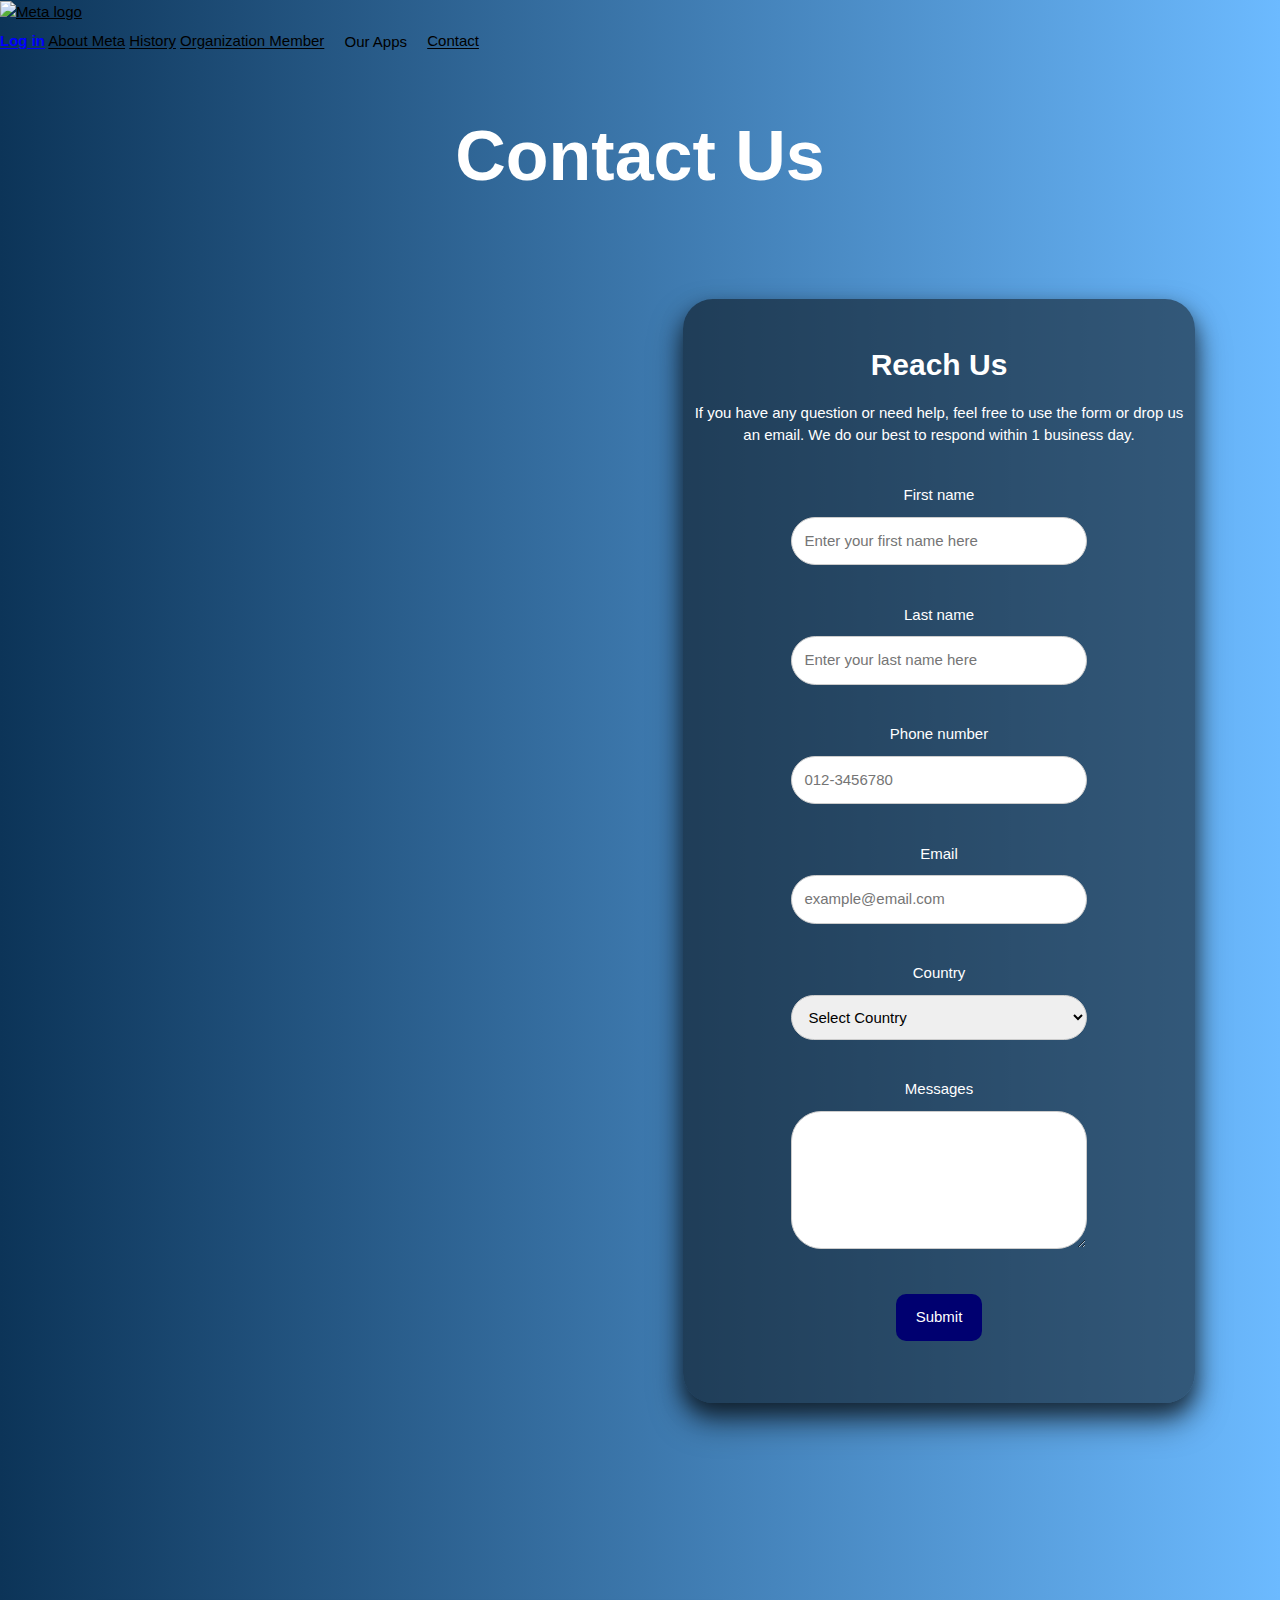
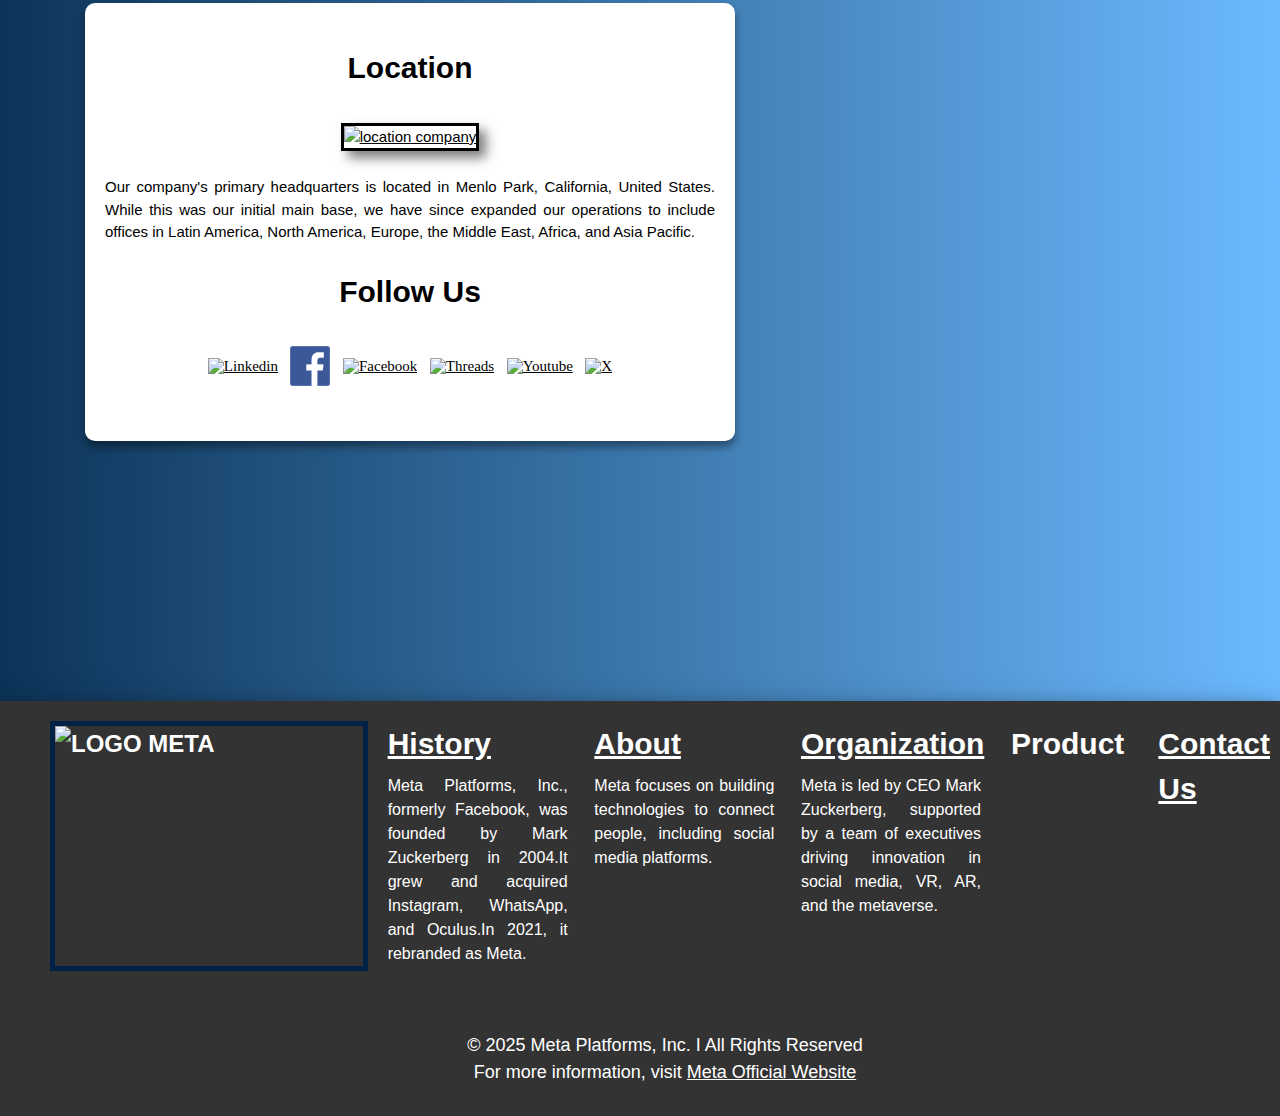
==== Contact.html @ 307b1112 "Add files via upload" ====
<!DOCTYPE html>
<html>
<head>
<meta name="viewport" content="width=device-width, initial-scale=1">
<link rel="stylesheet" href="https://cdnjs.cloudflare.com/ajax/libs/font-awesome/4.7.0/css/font-awesome.min.css">
<link rel="stylesheet" href="https://www.w3schools.com/w3css/4/w3.css">
<link rel="stylesheet" href="navigation.css">
<link rel="stylesheet" href="footer.css">


<style>
body {
    background-image: linear-gradient(to right, #0c3458 , #6cbaff);
    font-family: Arial, Helvetica, sans-serif;
    justify-content: center; 
    align-items: center;
    min-height: 150vh; 
}

* {

  box-sizing: border-box;
}

/* Style inputs */
input[type=text], select, textarea, input[type=email], input[type=tel]{
  width: 60%;
  padding: 12px;
  border: 1px solid #ccc;
  margin-top: 10px;
  margin-bottom: 16px;
  resize: vertical;
  float: center;

}

input[type=submit] {
  background-color: #04AA6D;
  color: white;
  padding: 12px 20px;
  border: none;
  cursor: pointer;
  align-items: center;
  float: center;

}

input[type=submit]:hover {
  background-color: #45a049;
}

.header-text {
      font-size: 70px;
      font-weight: bold;
      color: white;
      text-align: center;
      margin-bottom: 50px;
      margin-top: 20px;

}

.container {
  border-radius: 30px;
  background-color: black;
  padding: 10px;
  width: 40%;
  float: right;
  margin-right: 85px;
  margin-bottom: 160px;
  margin-top: 40px;
  background-color: rgb(0 0 0 / 0.5);
  color: #fff;
  text-align: center;
  box-shadow: 0 10px 20px 0 rgba(0, 0, 0, 0.50), 0 18px 32px 0 rgba(0, 0, 0, 0.50);
}

.contact-form {
      display: inline-block;
      float: left;
      margin-left: 85px;
      margin-bottom: 160px;
      margin-top: 40px;
      vertical-align: top;
      max-width: 650px;
      background-color: white;
      border-radius: 10px;
      padding: 10px;
      width: 75%;
      box-shadow: 0 6px 9px rgba(0, 0, 0, 0.4); 
      text-align: center;
      padding: 10px;

}

.subButton {
    background-color: #000070; 
    color: white;
    font-size: 15px;
    padding: 12px 20px;
    border: none;
    cursor: pointer;
    border-radius: 10px;

}

.fa {
  text-align: center; 
}

.fa:hover {
    opacity: 0.7;
}

.fa-linkedin {
  background: #3B5998;
  color: white;
}


.fa-facebook {
  background: #3B5998;
  color: white;
}

.fa-instagram {
  background: #125688;
  color: white;
}

.fa-threads {
  background: #3B5998;
  color: white;
}

.fa-youtube {
  background: #125688;
  color: white;
}

.fa-x {
  background: #3B5998;
  color: white;
}

/* Create two columns that float next to eachother */
.column {
  float: left;
  width: 40%;
  margin: 6px;
  padding: 20px;
  text-align: center;
}

/* Clear floats after the columns */
.row:after {
  content: "";
  display: table;
  clear: both;
  width: 70%;
  margin: 6px;
  padding: 20px;
  text-align: center;

  }

main { 
    flex: 1;
}

footer {
  padding: 20px;
  text-align: center;
  color: white;
  box-shadow: 0 10px 20px 0 rgba(0, 0, 0, 0.50), 0 18px 32px 0 rgba(0, 0, 0, 0.50);
  display: inline-block;
  margin-top: 100px;
  

}

@media only screen and (max-width:800px) {
  /* For tablets: */
  .main {
    width: 80%;
    padding: 0;
  }
  .right {
    width: 100%;
  }
}
@media only screen and (max-width:500px) {
  /* For mobile phones: */
  .menu, .main, .right {
    width: 100%;
  }
}	

</style>
</head>
<body>

	<link rel="stylesheet" href="navigation.css">

<div class="header">
    <a href="metanew.html" class="logo"><img src="META LOGO.PNG" alt="Meta logo" class="logo-navbar"></a>
    <div class="header-right">
	<a href="index.html" class="button" style="color:blue"><b>Log in</b></a>
        <a href="metanew.html">About Meta</a>
        <a href="history.html">History</a>
        <a href="organizationMETA.html">Organization Member</a>

        <div class="w3-dropdown-hover">
          <button class="w3-button">Our Apps</button>
          <div class="w3-dropdown-content w3-bar-block w3-card-4">
            <a href="appinsta.html" class="w3-bar-item w3-button">Instagram</a>
            <a href="FACEBOOK APP.html" class="w3-bar-item w3-button">Facebook</a>
            <a href="whatsapplatest.html" class="w3-bar-item w3-button">WhatsApp</a>
          </div>
        </div>


        <a href="Contact.html">Contact</a>
    </div>
  </div>
<br>
 <h1 class="header-text">Contact Us</h1>


<div class="main">
<div class="container" style="color:white";>
  <div style="text-align: center";><br>
    <h2><b>Reach Us</b></h2>
    <p>If you have any question or need help, feel free to use the form or drop us an email. We do our best to respond within 1 business day.</p>
  </div><br>

  <div class="row" style="color:white";>
	<form id="contactForm" <form action="https://formspree.io/f/mjkgwnvo" method="POST">

	First name<br>
	<input type="text" name="firstname" placeholder="Enter your first name here" style=" border-radius: 30px" required><br><br>

	Last name<br>
	<input type="text" name="lastname" placeholder="Enter your last name here" style=" border-radius: 30px" required><br><br>

	Phone number<br>
	<input type="tel" id="phone" name="phone" placeholder="012-3456780" style=" border-radius: 30px" required><br><br>
 	
	Email<br>
  	<input type="email" id="emails" name="emails" placeholder="example@email.com" style=" border-radius: 30px" multiple><br><br>
	
	Country<br>
		<select name="Select Country" style=" border-radius: 30px">
		<option value="select country">Select Country</option>
		<option value="united states">United States</option>
		<option value="canada">Canada</option>
		<option value="denmark">Denmark</option>
		<option value="spain">Spain</option>
		<option value="norway">Norway</option>
		<option value="united kingdom">United Kingdom</option>
		<option value="australia">Australia</option>
		<option value="japan">Japan</option>
		<option value="taiwan">Taiwan</option>
		<option value="indonesia">Indonesia</option>
		<option value="malaysia">Malaysia</option>
		</select><br><br>
	
	Messages<br>
		<textarea name="message" placeholder="Type here" rows="5" cols="20" style=" border-radius: 30px">
		</textarea><br><br>
		  
<button onclick="myFunction()" type="submit" value="Submit" class="subButton">Submit</button>

<script>
function myFunction() {
  alert("Are you sure to submit?");
}
</script>
      </form>
    </div>
  </div>
</div>


<div class="contact-form"><br>
<h2><b>Location</b></h2><br>
<a href="https://maps.app.goo.gl/gUjM3p1CTkJyUA1b7"><img src="Meta company.PNG" alt="location company" width="580" height="295" style="box-shadow: 7px 7px 12px rgba(0, 0, 0, 0.5); border:3px solid black"></a>

<p style="text-align: justify ; padding: 10px">Our company's primary headquarters is located in Menlo Park, California, United States.  While this was our initial main base, we have since expanded our operations to include offices in Latin America, North America, Europe, the Middle East, Africa, and Asia Pacific.</p>

<h2><b>Follow Us</b></h2><br>

<a href="https://www.linkedin.com/company/meta/" class="fa"><img src="linkedin.png" alt="Linkedin" style="width 40px;height:40px;"></a>

&nbsp;

<a href="https://www.facebook.com/LifeAtMeta/" class="fa"><img src="facebook.png" alt="Facebook" style="width 40px;height:40px;"></a>

&nbsp;

<a href="https://www.instagram.com/lifeatmeta/" class="fa"><img src="instagram.png" alt="Facebook" style="width 40px;height:40px;"></a>

&nbsp;

<a href="https://www.threads.net/@lifeatmeta" class="fa"><img src="threads.png" alt="Threads" style="width 40px;height:40px;"></a>

&nbsp;

<a href="https://www.youtube.com/meta" class="fa"><img src="youtube.png" alt="Youtube" style="width 40px;height:40px;"></a>

&nbsp;

<a href="https://x.com/Meta" class="fa"><img src="x.png" alt="X" style="width 40px;height:40px;"></a><br><br>

<br>

</div>

<link rel="stylesheet" href="footer.css">

<div class="main">
<footer>

<div style="display: flex; align-items: top; gap:10px">
    <img src="logo meta.jpg" alt="LOGO META" style="width:450px; height:250px; border: 5px solid #002147;">
    <p>
        <div>
    <a href="history.html" style="font-size: 30px; color: white;">History</a>
    <h6 style="margin-top: 8px; color: white; text-align:justify; width: 180px;">
        Meta Platforms, Inc., formerly Facebook, was founded by Mark Zuckerberg in 2004.It grew and acquired Instagram, WhatsApp, and Oculus.In 2021, it rebranded as Meta.
    </h6>  
</div>

&nbsp;

<div>
    <a href="metanew.html" style="font-size: 30px; color: white;">About</a>
    <h6 style="margin-top: 8px; color: white; text-align:justify; width: 180px;">
        Meta focuses on building technologies to connect people, including social media platforms.
    </h6>
</div>

&nbsp;
	<div>
    <a href="organizationMETA.html" style="font-size: 30px; color: white;">Organization</a>
    <h6 style="margin-top: 8px; color: white; text-align:justify; width: 180px;">
        Meta is led by CEO Mark Zuckerberg, supported by a team of executives driving innovation in social media, VR, AR, and the metaverse.
    </h6>
</div>

&nbsp;
	<div class="dropdown">
        <a href="#" onclick="toggleDropdown()" style="font-size: 30px; text-decoration: none; color: white">Product</a>

        <ul id="dropdown-list">
            <li><a href="appinsta.html" style="font-size: 10px; text-decoration: none; color: white;">Instagram</a></li>

            <li><a href="FACEBOOK APP.html" style="font-size: 10px; text-decoration: none; color: white;">Facebook</a></li>

            <li><a href="whatsapplatest.html" style="font-size: 10px; text-decoration: none; color: white;">WhatsApp</a></li>
        </ul>
        </div>

&nbsp;
&nbsp;

  	<div>
    <a href="Contact.html" style="font-size: 30px; color: white;">Contact Us</a>
	</div>
    </p>

</div>

<br>

<h5 style="text-align: center; margin-top: 20px;">© 2025 Meta Platforms, Inc. I All Rights Reserved <br>
      For more information, visit <a href="https://about.meta.com">Meta
      Official Website</h5>

</footer>
</div>
</div>


</body>
</html>
---- footer.css ----
<!DOCTYPE html>
<html lang="en">
<head>
    <meta charset="UTF-8">
    <meta name="viewport" content="width=device-width, initial-scale=1.0">
    <title>Image Grid Biodata Popup</title>
    <link rel="stylesheet" href="https://www.w3schools.com/w3css/4/w3.css">
    <link rel="stylesheet" href="navigation.css">
    <style>

body {

}

footer {
        background-color: #333;
        color: white;
        width: 100%;
        padding: 20px 0;
	padding-left: 50px;
        text-align: left;
        font-size: 24px;
        font-weight: bold;
}

.dropdown {
            position: relative;
            display: inline-block;
}

.dropdown ul {
            display: none; /* Senarai tersembunyi secara lalai */
            position: absolute;
            background-color: #444;
            list-style-type: none;
            margin: 0;
            padding: 10px;
            border: 1px solid #555;
}

.dropdown ul li {
            margin: 5px 0;
}
        .dropdown ul li a {
            text-decoration: none;
            color: white;
        }
        .dropdown ul li a:hover {
            color: #00bcd4;
}

@media only screen and (max-width:900px) {
  /* For tablets: */
  .main {
    width: 80%;
    padding: 0;
  }
  .right {
    width: 100%;
  }
}
@media only screen and (max-width:900px) {
  /* For mobile phones: */
  .menu, .main, .right {
    width: 100%;
  }
}	


</style>

</head>
<body>
    
    <script>
        const images = document.querySelectorAll('.image');
        const modals = document.querySelectorAll('.modal');
        const closeButtons = document.querySelectorAll('.close-btn');

        images.forEach((image, index) => {
            image.addEventListener('click', () => {
                modals[index].style.display = 'flex';
            });
        });

        closeButtons.forEach((button, index) => {
            button.addEventListener('click', () => {
                modals[index].style.display = 'none';
            });
        });

        window.addEventListener('click', (event) => {
            modals.forEach((modal) => {
                if (event.target === modal) {
                    modal.style.display = 'none';
                }
            });
        });

	
        function toggleDropdown() {
	event.preventDefault();
            const dropdown = document.getElementById("dropdown-list");
            if (dropdown.style.display === "block") {
                dropdown.style.display = "none";
            } else {
                dropdown.style.display = "block";
            }
        }
  
    </script>

<br>
<br>
<br>

 	<footer>
	<div class="footer">
            <div style="display: flex; align-items: top; gap:10px;">
    <img src="logo meta.jpg" alt="LOGO META" style="width:450px; height:250px; border: 5px solid #002147;">
    <p>
        <div>
    <a href="history.html" style="font-size: 30px; color: white;">History</a>
    <h6 style="margin-top: 8px; color: white; text-align:justify; width: 180px;">
        Meta Platforms, Inc., formerly Facebook, was founded by Mark Zuckerberg in 2004.It grew and acquired Instagram, WhatsApp, and Oculus.In 2021, it rebranded as Meta.
    </h6>  
</div>

&nbsp;

<div>
    <a href="metanew.html" style="font-size: 30px; color: white;">About</a>
    <h6 style="margin-top: 8px; color: white; text-align:justify; width: 180px;">
        Meta focuses on building technologies to connect people, including social media platforms.
    </h6>
</div>

&nbsp;
	<div>
    <a href="organizationMETA.html" style="font-size: 30px; color: white;">Organization</a>
    <h6 style="margin-top: 8px; color: white; text-align:justify; width: 180px;">
        Meta is led by CEO Mark Zuckerberg, supported by a team of executives driving innovation in social media, VR, AR, and the metaverse.
    </h6>
</div>

&nbsp;
	<div class="dropdown">
        <a href="#" onclick="toggleDropdown()" style="font-size: 30px; text-decoration: none; color: white; ">Product</a>

        <ul id="dropdown-list">
            <li><a href="appinsta.html" style="font-size: 10px; text-decoration: none; color: white;">Instagram</a></li>

            <li><a href="FACEBOOK APP.html" style="font-size: 10px; text-decoration: none; color: white;">Facebook</a></li>

            <li><a href="whatsapplatest.html" style="font-size: 10px; text-decoration: none; color: white;">WhatsApp</a></li>
        </ul>
        </div>

&nbsp;
&nbsp;

  	<div>
    <a href="Contact.html" style="font-size: 30px; color: white;">Contact Us</a>
	</div>


    </p>

</footer>


<footer>
<h5 style="text-align: center; margin-top: 20px;">© 2025 Meta Platforms, Inc. I All Rights Reserved <br>
      For more information, visit <a href="https://about.meta.com">Meta
      Official Website</h5>

</div>
        </footer>

</body>
</html>
---- footer.css ----
<!DOCTYPE html>
<html lang="en">
<head>
    <meta charset="UTF-8">
    <meta name="viewport" content="width=device-width, initial-scale=1.0">
    <title>Image Grid Biodata Popup</title>
    <link rel="stylesheet" href="https://www.w3schools.com/w3css/4/w3.css">
    <link rel="stylesheet" href="navigation.css">
    <style>

body {

}

footer {
        background-color: #333;
        color: white;
        width: 100%;
        padding: 20px 0;
	padding-left: 50px;
        text-align: left;
        font-size: 24px;
        font-weight: bold;
}

.dropdown {
            position: relative;
            display: inline-block;
}

.dropdown ul {
            display: none; /* Senarai tersembunyi secara lalai */
            position: absolute;
            background-color: #444;
            list-style-type: none;
            margin: 0;
            padding: 10px;
            border: 1px solid #555;
}

.dropdown ul li {
            margin: 5px 0;
}
        .dropdown ul li a {
            text-decoration: none;
            color: white;
        }
        .dropdown ul li a:hover {
            color: #00bcd4;
}

@media only screen and (max-width:900px) {
  /* For tablets: */
  .main {
    width: 80%;
    padding: 0;
  }
  .right {
    width: 100%;
  }
}
@media only screen and (max-width:900px) {
  /* For mobile phones: */
  .menu, .main, .right {
    width: 100%;
  }
}	


</style>

</head>
<body>
    
    <script>
        const images = document.querySelectorAll('.image');
        const modals = document.querySelectorAll('.modal');
        const closeButtons = document.querySelectorAll('.close-btn');

        images.forEach((image, index) => {
            image.addEventListener('click', () => {
                modals[index].style.display = 'flex';
            });
        });

        closeButtons.forEach((button, index) => {
            button.addEventListener('click', () => {
                modals[index].style.display = 'none';
            });
        });

        window.addEventListener('click', (event) => {
            modals.forEach((modal) => {
                if (event.target === modal) {
                    modal.style.display = 'none';
                }
            });
        });

	
        function toggleDropdown() {
	event.preventDefault();
            const dropdown = document.getElementById("dropdown-list");
            if (dropdown.style.display === "block") {
                dropdown.style.display = "none";
            } else {
                dropdown.style.display = "block";
            }
        }
  
    </script>

<br>
<br>
<br>

 	<footer>
	<div class="footer">
            <div style="display: flex; align-items: top; gap:10px;">
    <img src="logo meta.jpg" alt="LOGO META" style="width:450px; height:250px; border: 5px solid #002147;">
    <p>
        <div>
    <a href="history.html" style="font-size: 30px; color: white;">History</a>
    <h6 style="margin-top: 8px; color: white; text-align:justify; width: 180px;">
        Meta Platforms, Inc., formerly Facebook, was founded by Mark Zuckerberg in 2004.It grew and acquired Instagram, WhatsApp, and Oculus.In 2021, it rebranded as Meta.
    </h6>  
</div>

&nbsp;

<div>
    <a href="metanew.html" style="font-size: 30px; color: white;">About</a>
    <h6 style="margin-top: 8px; color: white; text-align:justify; width: 180px;">
        Meta focuses on building technologies to connect people, including social media platforms.
    </h6>
</div>

&nbsp;
	<div>
    <a href="organizationMETA.html" style="font-size: 30px; color: white;">Organization</a>
    <h6 style="margin-top: 8px; color: white; text-align:justify; width: 180px;">
        Meta is led by CEO Mark Zuckerberg, supported by a team of executives driving innovation in social media, VR, AR, and the metaverse.
    </h6>
</div>

&nbsp;
	<div class="dropdown">
        <a href="#" onclick="toggleDropdown()" style="font-size: 30px; text-decoration: none; color: white; ">Product</a>

        <ul id="dropdown-list">
            <li><a href="appinsta.html" style="font-size: 10px; text-decoration: none; color: white;">Instagram</a></li>

            <li><a href="FACEBOOK APP.html" style="font-size: 10px; text-decoration: none; color: white;">Facebook</a></li>

            <li><a href="whatsapplatest.html" style="font-size: 10px; text-decoration: none; color: white;">WhatsApp</a></li>
        </ul>
        </div>

&nbsp;
&nbsp;

  	<div>
    <a href="Contact.html" style="font-size: 30px; color: white;">Contact Us</a>
	</div>


    </p>

</footer>


<footer>
<h5 style="text-align: center; margin-top: 20px;">© 2025 Meta Platforms, Inc. I All Rights Reserved <br>
      For more information, visit <a href="https://about.meta.com">Meta
      Official Website</h5>

</div>
        </footer>

</body>
</html>
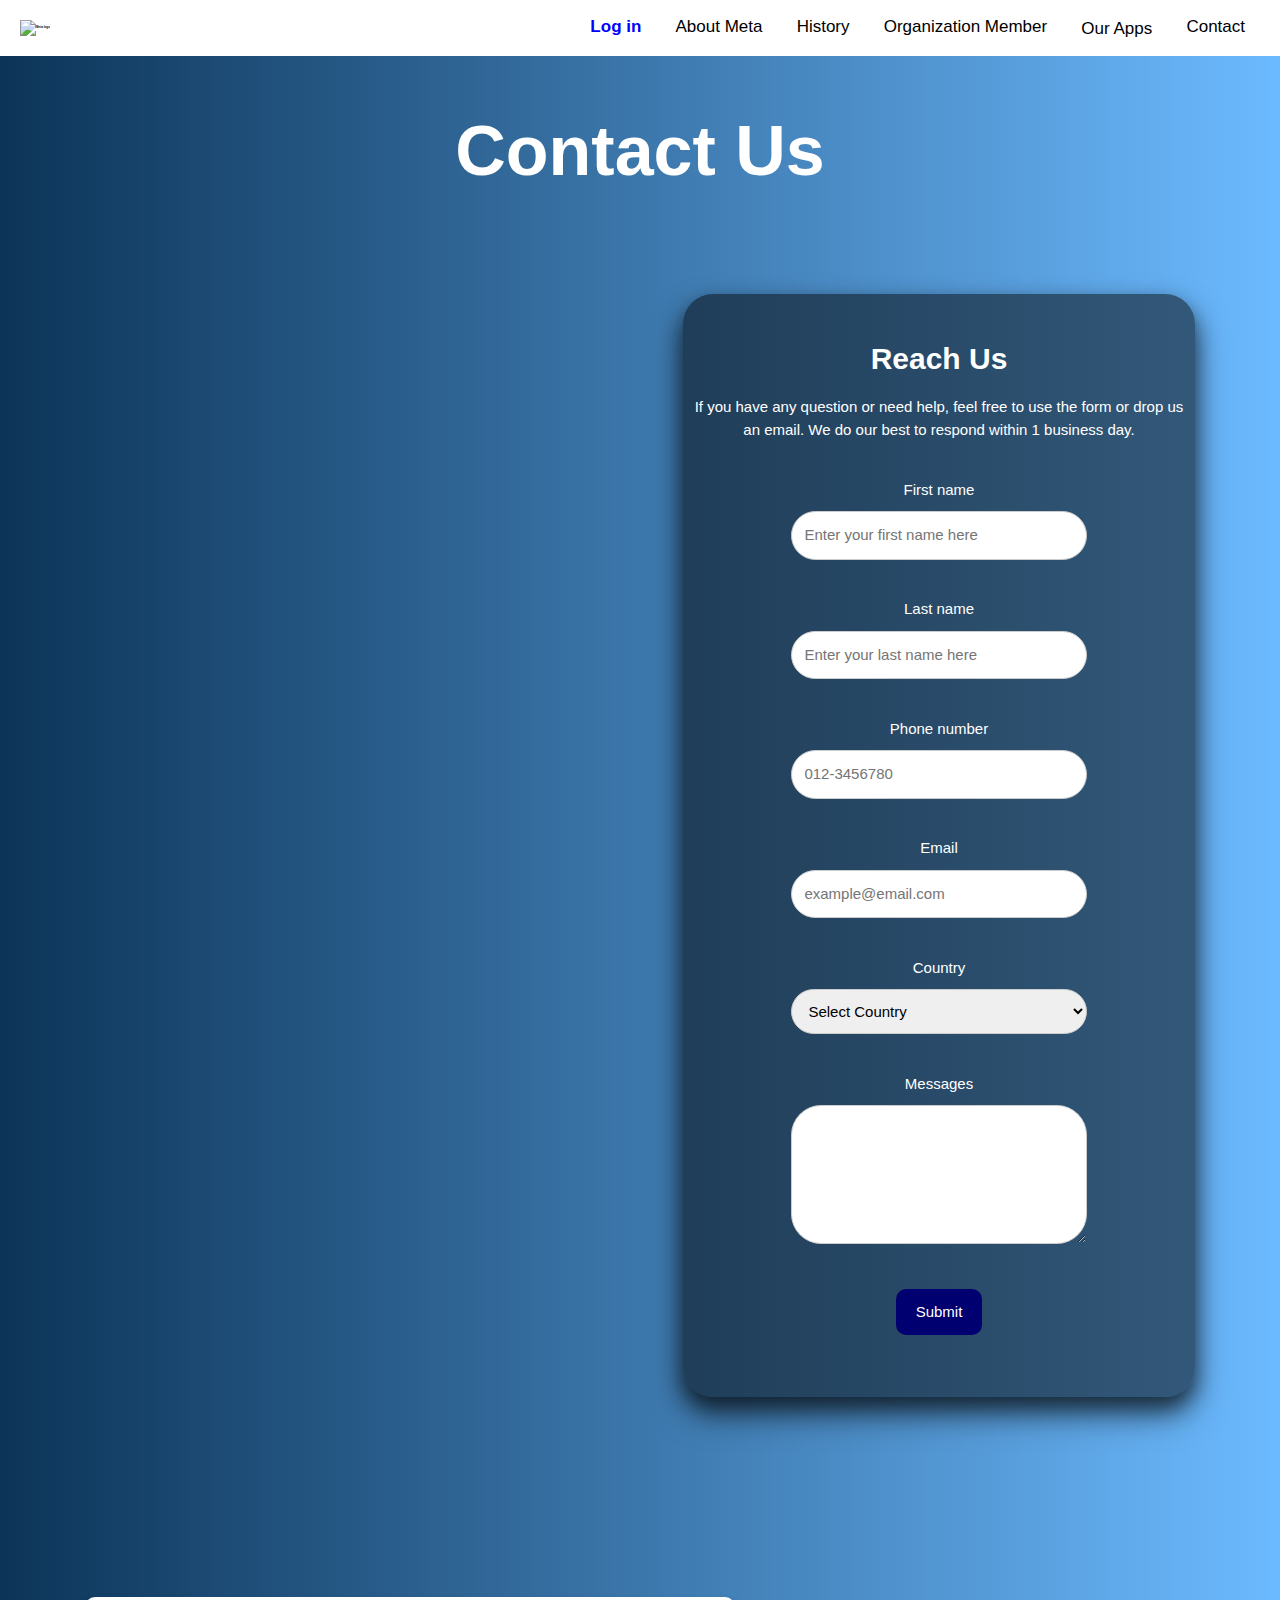
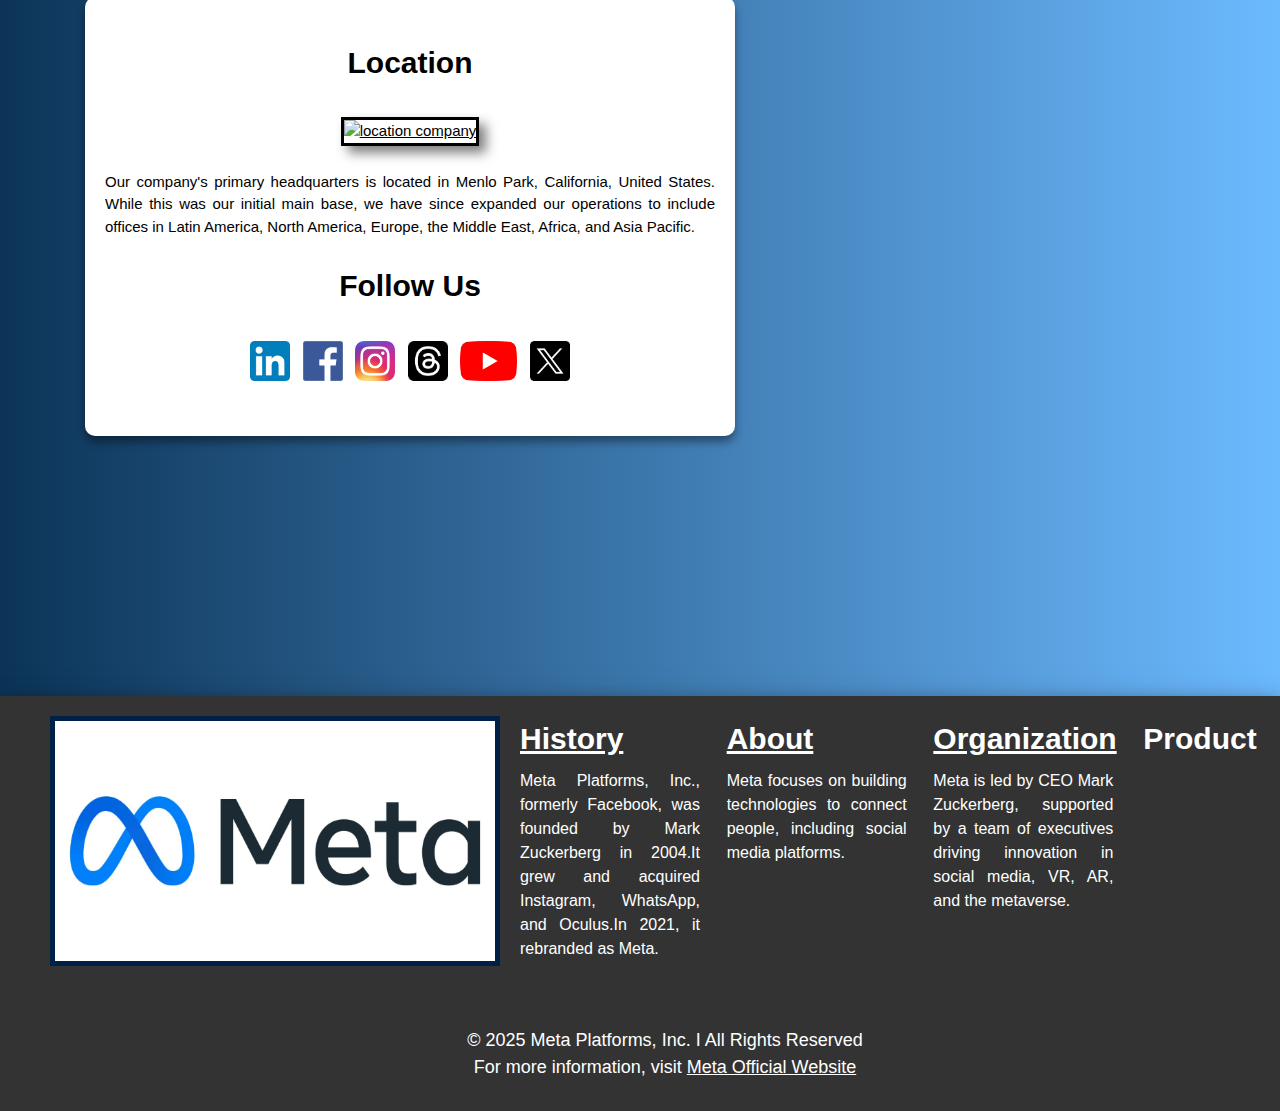
==== commit 5989e713: "Contact.html" ====
--- a/Contact.html
+++ b/Contact.html
@@ -202,7 +202,7 @@
 	<link rel="stylesheet" href="navigation.css">
 
 <div class="header">
-    <a href="metanew.html" class="logo"><img src="META LOGO.PNG" alt="Meta logo" class="logo-navbar"></a>
+    <a href="metanew.html" class="logo"><img src="META LOGO.JPG" alt="Meta logo" class="logo-navbar"></a>
     <div class="header-right">
 	<a href="index.html" class="button" style="color:blue"><b>Log in</b></a>
         <a href="metanew.html">About Meta</a>
@@ -283,7 +283,7 @@
 
 <div class="contact-form"><br>
 <h2><b>Location</b></h2><br>
-<a href="https://maps.app.goo.gl/gUjM3p1CTkJyUA1b7"><img src="Meta company.PNG" alt="location company" width="580" height="295" style="box-shadow: 7px 7px 12px rgba(0, 0, 0, 0.5); border:3px solid black"></a>
+<a href="https://maps.app.goo.gl/gUjM3p1CTkJyUA1b7"><img src="Meta company.JPG" alt="location company" width="580" height="295" style="box-shadow: 7px 7px 12px rgba(0, 0, 0, 0.5); border:3px solid black"></a>
 
 <p style="text-align: justify ; padding: 10px">Our company's primary headquarters is located in Menlo Park, California, United States.  While this was our initial main base, we have since expanded our operations to include offices in Latin America, North America, Europe, the Middle East, Africa, and Asia Pacific.</p>
 
--- a/navigation.css
+++ b/navigation.css
@@ -0,0 +1,154 @@
+<!DOCTYPE html>
+<html>
+<head>
+<meta name="viewport" content="width=device-width, initial-scale=1">
+<link rel="stylesheet" href="https://www.w3schools.com/w3css/4/w3.css">
+</head>
+
+<style>
+
+html{
+  margin: 0;
+  min-height: -webkit-fill-available;
+}
+
+body {
+    font-family: Lato, Helvetica, Tahoma;
+    margin: 0;
+}
+
+* {
+  box-sizing: border-box;
+}
+
+.navbar{
+  background: #1875d6;
+  display: flex;
+  align-items: center;
+  justify-content: center;
+}
+
+.navbar a{
+  text-decoration: none;
+  color: white;
+  text-transform: uppercase;
+}
+
+.navbar h1{
+  color: #ffffff;
+  font-size: 24px;
+  text-transform: uppercase;
+}
+
+.header {
+  padding: 5px 5px;
+  padding-right: 20px;
+  display: flex;
+  align-items: center;
+  justify-content: space-between;
+  background-color: white;
+}
+
+.header a, .header button {
+  color: black;
+  text-align: center;
+  padding: 15px;
+  text-decoration: none;
+  font-size: 17px; 
+  line-height: 15px;
+  border-radius: 4px;
+  background: none;
+  border: none;
+  cursor: pointer;
+}
+
+.header a.logo {
+  font-size: 3px;
+  font-weight: bold;
+}
+
+.header a:hover, .head button:hover {
+  background-color: #ddd;
+  color: black;
+}
+
+.header-right {
+   float: right;
+}
+
+@media screen and (max-width: 500px) {
+  .header a, .header button {
+    float: none;
+    display: block;
+    text-align: left;
+  }
+  
+  .header-right {
+    float: none;
+  }
+}
+
+.w3-dropdown-content {
+  min-width: 70px;
+
+}
+
+.img-box{
+  position: relative;
+  height: 50px;
+}
+
+.logo-img{
+  left: 30%;
+  transform: translateX(-50%);
+  position: absolute;
+  width: 90px;
+}
+
+.logo-navbar{
+  width: 90px;
+}
+
+@media only screen and (max-width:999px) {
+  /* For tablets: */
+  .main {
+    width: 80%;
+    padding: 0;
+  }
+  .right {
+    width: 100%;
+  }
+
+@media only screen and (max-width:700px) {
+  /* For mobile phones: */
+  .menu, .main, .right {
+    width: 100%;
+  }
+}	
+
+</style>
+</head>
+<body>
+
+  <div class="header">
+    <a href="#metanew" class="logo"><img src="META LOGO.PNG" alt="Meta logo" class="logo-navbar"></a>
+    <div class="header-right">
+        <a href="#metanew.html">About Meta</a>
+        <a href="#history.html">History</a>
+        <a href="#organizationMETA.html">Organization Member</a>
+
+        <div class="w3-dropdown-hover">
+          <button class="w3-button">Our Apps<i class="fa fa-caret-down"></i></button>
+          <div class="w3-dropdown-content w3-bar-block w3-card-4">
+            <a href="appinsta.html" class="w3-bar-item w3-button">Instagram</a>
+            <a href="#" class="w3-bar-item w3-button">Facebook</a>
+            <a href="#" class="w3-bar-item w3-button">WhatsApp</a>
+          </div>
+        </div>
+
+        <a href="#contact.html">Contact</a>
+    </div>
+  </div>
+ 
+</body>
+</html>--- a/navigation.css
+++ b/navigation.css
@@ -0,0 +1,154 @@
+<!DOCTYPE html>
+<html>
+<head>
+<meta name="viewport" content="width=device-width, initial-scale=1">
+<link rel="stylesheet" href="https://www.w3schools.com/w3css/4/w3.css">
+</head>
+
+<style>
+
+html{
+  margin: 0;
+  min-height: -webkit-fill-available;
+}
+
+body {
+    font-family: Lato, Helvetica, Tahoma;
+    margin: 0;
+}
+
+* {
+  box-sizing: border-box;
+}
+
+.navbar{
+  background: #1875d6;
+  display: flex;
+  align-items: center;
+  justify-content: center;
+}
+
+.navbar a{
+  text-decoration: none;
+  color: white;
+  text-transform: uppercase;
+}
+
+.navbar h1{
+  color: #ffffff;
+  font-size: 24px;
+  text-transform: uppercase;
+}
+
+.header {
+  padding: 5px 5px;
+  padding-right: 20px;
+  display: flex;
+  align-items: center;
+  justify-content: space-between;
+  background-color: white;
+}
+
+.header a, .header button {
+  color: black;
+  text-align: center;
+  padding: 15px;
+  text-decoration: none;
+  font-size: 17px; 
+  line-height: 15px;
+  border-radius: 4px;
+  background: none;
+  border: none;
+  cursor: pointer;
+}
+
+.header a.logo {
+  font-size: 3px;
+  font-weight: bold;
+}
+
+.header a:hover, .head button:hover {
+  background-color: #ddd;
+  color: black;
+}
+
+.header-right {
+   float: right;
+}
+
+@media screen and (max-width: 500px) {
+  .header a, .header button {
+    float: none;
+    display: block;
+    text-align: left;
+  }
+  
+  .header-right {
+    float: none;
+  }
+}
+
+.w3-dropdown-content {
+  min-width: 70px;
+
+}
+
+.img-box{
+  position: relative;
+  height: 50px;
+}
+
+.logo-img{
+  left: 30%;
+  transform: translateX(-50%);
+  position: absolute;
+  width: 90px;
+}
+
+.logo-navbar{
+  width: 90px;
+}
+
+@media only screen and (max-width:999px) {
+  /* For tablets: */
+  .main {
+    width: 80%;
+    padding: 0;
+  }
+  .right {
+    width: 100%;
+  }
+
+@media only screen and (max-width:700px) {
+  /* For mobile phones: */
+  .menu, .main, .right {
+    width: 100%;
+  }
+}	
+
+</style>
+</head>
+<body>
+
+  <div class="header">
+    <a href="#metanew" class="logo"><img src="META LOGO.PNG" alt="Meta logo" class="logo-navbar"></a>
+    <div class="header-right">
+        <a href="#metanew.html">About Meta</a>
+        <a href="#history.html">History</a>
+        <a href="#organizationMETA.html">Organization Member</a>
+
+        <div class="w3-dropdown-hover">
+          <button class="w3-button">Our Apps<i class="fa fa-caret-down"></i></button>
+          <div class="w3-dropdown-content w3-bar-block w3-card-4">
+            <a href="appinsta.html" class="w3-bar-item w3-button">Instagram</a>
+            <a href="#" class="w3-bar-item w3-button">Facebook</a>
+            <a href="#" class="w3-bar-item w3-button">WhatsApp</a>
+          </div>
+        </div>
+
+        <a href="#contact.html">Contact</a>
+    </div>
+  </div>
+ 
+</body>
+</html>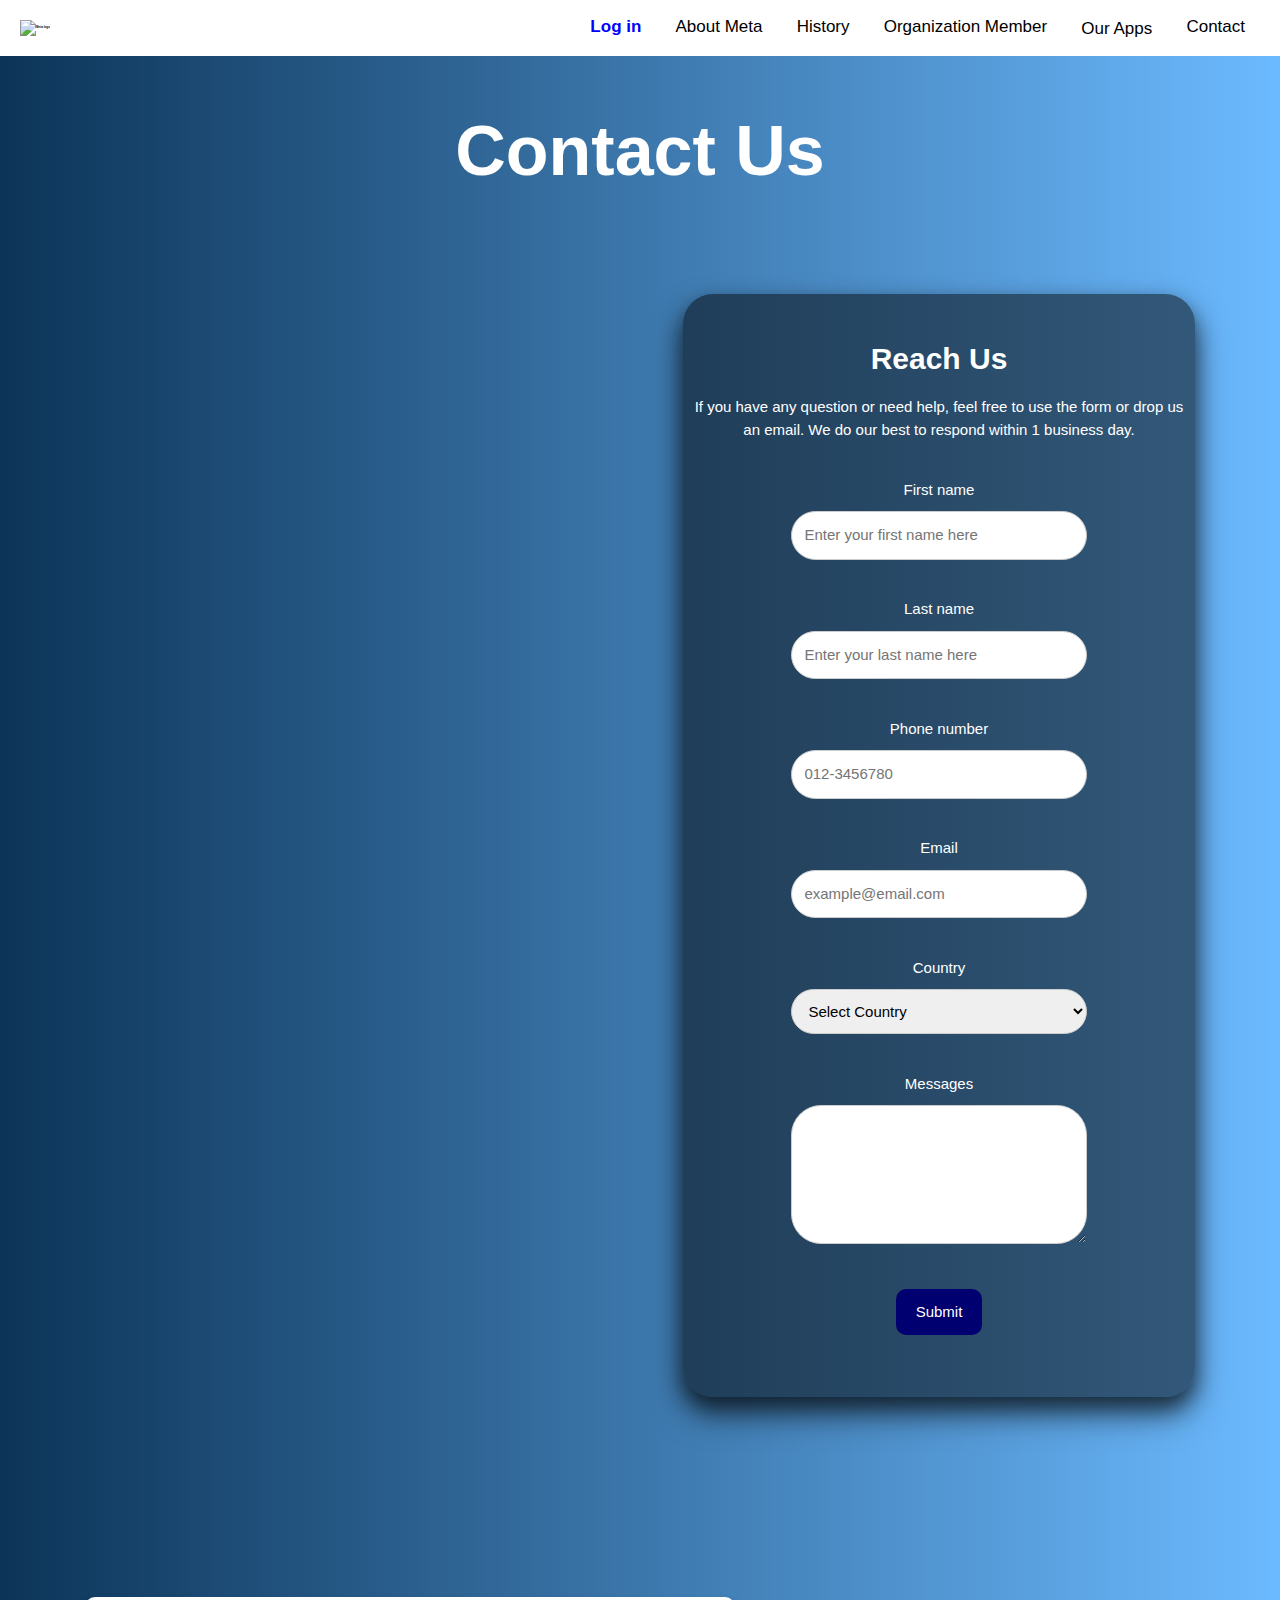
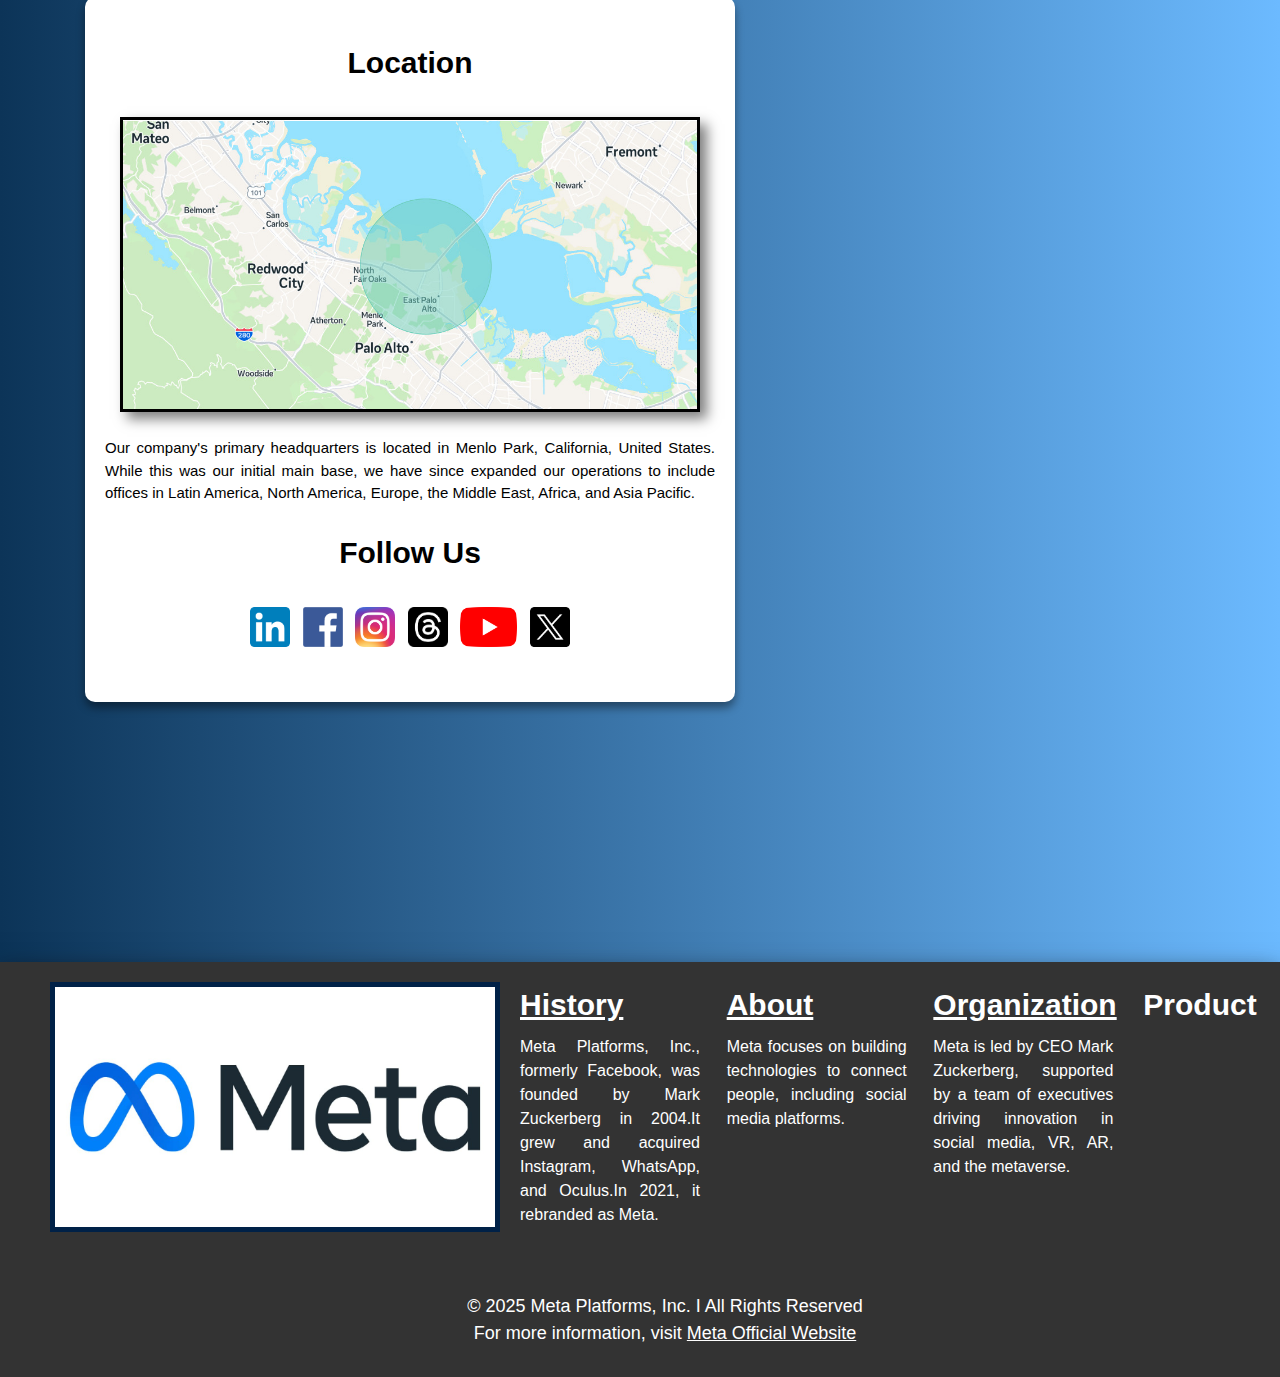
==== commit dca75ee0: "Contact.html" ====
--- a/Contact.html
+++ b/Contact.html
@@ -202,7 +202,7 @@
 	<link rel="stylesheet" href="navigation.css">
 
 <div class="header">
-    <a href="metanew.html" class="logo"><img src="META LOGO.JPG" alt="Meta logo" class="logo-navbar"></a>
+    <a href="metanew.html" class="logo"><img src="META LOGO.jpg" alt="Meta logo" class="logo-navbar"></a>
     <div class="header-right">
 	<a href="index.html" class="button" style="color:blue"><b>Log in</b></a>
         <a href="metanew.html">About Meta</a>
@@ -283,7 +283,7 @@
 
 <div class="contact-form"><br>
 <h2><b>Location</b></h2><br>
-<a href="https://maps.app.goo.gl/gUjM3p1CTkJyUA1b7"><img src="Meta company.JPG" alt="location company" width="580" height="295" style="box-shadow: 7px 7px 12px rgba(0, 0, 0, 0.5); border:3px solid black"></a>
+<a href="https://maps.app.goo.gl/gUjM3p1CTkJyUA1b7"><img src="Meta company.jpg" alt="location company" width="580" height="295" style="box-shadow: 7px 7px 12px rgba(0, 0, 0, 0.5); border:3px solid black"></a>
 
 <p style="text-align: justify ; padding: 10px">Our company's primary headquarters is located in Menlo Park, California, United States.  While this was our initial main base, we have since expanded our operations to include offices in Latin America, North America, Europe, the Middle East, Africa, and Asia Pacific.</p>
 
